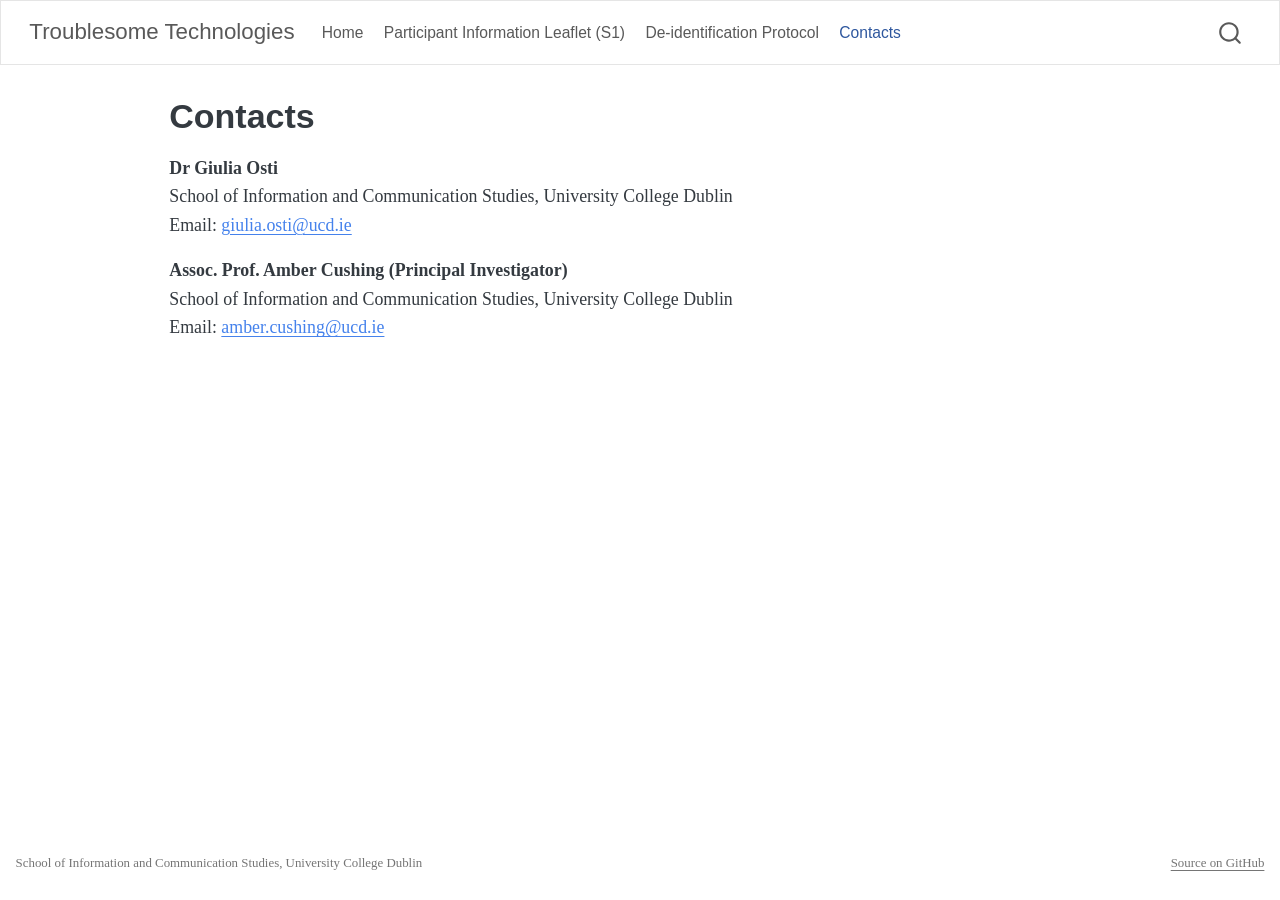
==== docs/contacts.html @ 01d64afc "Font and contacts fix" ====
<!DOCTYPE html>
<html xmlns="http://www.w3.org/1999/xhtml" lang="en-IE" xml:lang="en-IE"><head>

<meta charset="utf-8">
<meta name="generator" content="quarto-1.5.52">

<meta name="viewport" content="width=device-width, initial-scale=1.0, user-scalable=yes">


<title>Contacts – Troublesome Technologies</title>
<style>
code{white-space: pre-wrap;}
span.smallcaps{font-variant: small-caps;}
div.columns{display: flex; gap: min(4vw, 1.5em);}
div.column{flex: auto; overflow-x: auto;}
div.hanging-indent{margin-left: 1.5em; text-indent: -1.5em;}
ul.task-list{list-style: none;}
ul.task-list li input[type="checkbox"] {
  width: 0.8em;
  margin: 0 0.8em 0.2em -1em; /* quarto-specific, see https://github.com/quarto-dev/quarto-cli/issues/4556 */ 
  vertical-align: middle;
}
</style>


<script src="site_libs/quarto-nav/quarto-nav.js"></script>
<script src="site_libs/quarto-nav/headroom.min.js"></script>
<script src="site_libs/clipboard/clipboard.min.js"></script>
<script src="site_libs/quarto-search/autocomplete.umd.js"></script>
<script src="site_libs/quarto-search/fuse.min.js"></script>
<script src="site_libs/quarto-search/quarto-search.js"></script>
<meta name="quarto:offset" content="./">
<link href="./imgs/icon-tt.png" rel="icon" type="image/png">
<script src="site_libs/quarto-html/quarto.js"></script>
<script src="site_libs/quarto-html/popper.min.js"></script>
<script src="site_libs/quarto-html/tippy.umd.min.js"></script>
<script src="site_libs/quarto-html/anchor.min.js"></script>
<link href="site_libs/quarto-html/tippy.css" rel="stylesheet">
<link href="site_libs/quarto-html/quarto-syntax-highlighting.css" rel="stylesheet" id="quarto-text-highlighting-styles">
<script src="site_libs/bootstrap/bootstrap.min.js"></script>
<link href="site_libs/bootstrap/bootstrap-icons.css" rel="stylesheet">
<link href="site_libs/bootstrap/bootstrap.min.css" rel="stylesheet" id="quarto-bootstrap" data-mode="light">
<script id="quarto-search-options" type="application/json">{
  "location": "navbar",
  "copy-button": false,
  "collapse-after": 3,
  "panel-placement": "end",
  "type": "overlay",
  "limit": 50,
  "keyboard-shortcut": [
    "f",
    "/",
    "s"
  ],
  "show-item-context": false,
  "language": {
    "search-no-results-text": "No results",
    "search-matching-documents-text": "matching documents",
    "search-copy-link-title": "Copy link to search",
    "search-hide-matches-text": "Hide additional matches",
    "search-more-match-text": "more match in this document",
    "search-more-matches-text": "more matches in this document",
    "search-clear-button-title": "Clear",
    "search-text-placeholder": "",
    "search-detached-cancel-button-title": "Cancel",
    "search-submit-button-title": "Submit",
    "search-label": "Search"
  }
}</script>


</head>

<body class="nav-fixed">

<div id="quarto-search-results"></div>
  <header id="quarto-header" class="headroom fixed-top">
    <nav class="navbar navbar-expand-lg " data-bs-theme="dark">
      <div class="navbar-container container-fluid">
      <div class="navbar-brand-container mx-auto">
    <a class="navbar-brand" href="./index.html">
    <span class="navbar-title">Troublesome Technologies</span>
    </a>
  </div>
            <div id="quarto-search" class="" title="Search"></div>
          <button class="navbar-toggler" type="button" data-bs-toggle="collapse" data-bs-target="#navbarCollapse" aria-controls="navbarCollapse" role="menu" aria-expanded="false" aria-label="Toggle navigation" onclick="if (window.quartoToggleHeadroom) { window.quartoToggleHeadroom(); }">
  <span class="navbar-toggler-icon"></span>
</button>
          <div class="collapse navbar-collapse" id="navbarCollapse">
            <ul class="navbar-nav navbar-nav-scroll me-auto">
  <li class="nav-item">
    <a class="nav-link" href="./index.html"> 
<span class="menu-text">Home</span></a>
  </li>  
  <li class="nav-item">
    <a class="nav-link" href="./pil/strand-1-survey.html"> 
<span class="menu-text">Participant Information Leaflet (S1)</span></a>
  </li>  
  <li class="nav-item">
    <a class="nav-link" href="./protocols/de-identification.html"> 
<span class="menu-text">De-identification Protocol</span></a>
  </li>  
  <li class="nav-item">
    <a class="nav-link active" href="./contacts.html" aria-current="page"> 
<span class="menu-text">Contacts</span></a>
  </li>  
</ul>
          </div> <!-- /navcollapse -->
            <div class="quarto-navbar-tools">
</div>
      </div> <!-- /container-fluid -->
    </nav>
</header>
<!-- content -->
<div id="quarto-content" class="quarto-container page-columns page-rows-contents page-layout-article page-navbar">
<!-- sidebar -->
<!-- margin-sidebar -->
    <div id="quarto-margin-sidebar" class="sidebar margin-sidebar zindex-bottom">
        
    </div>
<!-- main -->
<main class="content" id="quarto-document-content">

<header id="title-block-header" class="quarto-title-block default">
<div class="quarto-title">
<h1 class="title">Contacts</h1>
</div>



<div class="quarto-title-meta">

    
  
    
  </div>
  


</header>


<p><strong>Dr Giulia Osti</strong><br>
School of Information and Communication Studies, University College Dublin<br>
Email: <a href="mailto:giulia.osti@ucd.ie">giulia.osti@ucd.ie</a></p>
<p><strong>Assoc. Prof.&nbsp;Amber Cushing (Principal Investigator)</strong><br>
School of Information and Communication Studies, University College Dublin<br>
Email: <a href="mailto:amber.cushing@ucd.ie">amber.cushing@ucd.ie</a></p>



</main> <!-- /main -->
<script id="quarto-html-after-body" type="application/javascript">
window.document.addEventListener("DOMContentLoaded", function (event) {
  const toggleBodyColorMode = (bsSheetEl) => {
    const mode = bsSheetEl.getAttribute("data-mode");
    const bodyEl = window.document.querySelector("body");
    if (mode === "dark") {
      bodyEl.classList.add("quarto-dark");
      bodyEl.classList.remove("quarto-light");
    } else {
      bodyEl.classList.add("quarto-light");
      bodyEl.classList.remove("quarto-dark");
    }
  }
  const toggleBodyColorPrimary = () => {
    const bsSheetEl = window.document.querySelector("link#quarto-bootstrap");
    if (bsSheetEl) {
      toggleBodyColorMode(bsSheetEl);
    }
  }
  toggleBodyColorPrimary();  
  const icon = "";
  const anchorJS = new window.AnchorJS();
  anchorJS.options = {
    placement: 'right',
    icon: icon
  };
  anchorJS.add('.anchored');
  const isCodeAnnotation = (el) => {
    for (const clz of el.classList) {
      if (clz.startsWith('code-annotation-')) {                     
        return true;
      }
    }
    return false;
  }
  const onCopySuccess = function(e) {
    // button target
    const button = e.trigger;
    // don't keep focus
    button.blur();
    // flash "checked"
    button.classList.add('code-copy-button-checked');
    var currentTitle = button.getAttribute("title");
    button.setAttribute("title", "Copied!");
    let tooltip;
    if (window.bootstrap) {
      button.setAttribute("data-bs-toggle", "tooltip");
      button.setAttribute("data-bs-placement", "left");
      button.setAttribute("data-bs-title", "Copied!");
      tooltip = new bootstrap.Tooltip(button, 
        { trigger: "manual", 
          customClass: "code-copy-button-tooltip",
          offset: [0, -8]});
      tooltip.show();    
    }
    setTimeout(function() {
      if (tooltip) {
        tooltip.hide();
        button.removeAttribute("data-bs-title");
        button.removeAttribute("data-bs-toggle");
        button.removeAttribute("data-bs-placement");
      }
      button.setAttribute("title", currentTitle);
      button.classList.remove('code-copy-button-checked');
    }, 1000);
    // clear code selection
    e.clearSelection();
  }
  const getTextToCopy = function(trigger) {
      const codeEl = trigger.previousElementSibling.cloneNode(true);
      for (const childEl of codeEl.children) {
        if (isCodeAnnotation(childEl)) {
          childEl.remove();
        }
      }
      return codeEl.innerText;
  }
  const clipboard = new window.ClipboardJS('.code-copy-button:not([data-in-quarto-modal])', {
    text: getTextToCopy
  });
  clipboard.on('success', onCopySuccess);
  if (window.document.getElementById('quarto-embedded-source-code-modal')) {
    // For code content inside modals, clipBoardJS needs to be initialized with a container option
    // TODO: Check when it could be a function (https://github.com/zenorocha/clipboard.js/issues/860)
    const clipboardModal = new window.ClipboardJS('.code-copy-button[data-in-quarto-modal]', {
      text: getTextToCopy,
      container: window.document.getElementById('quarto-embedded-source-code-modal')
    });
    clipboardModal.on('success', onCopySuccess);
  }
    var localhostRegex = new RegExp(/^(?:http|https):\/\/localhost\:?[0-9]*\//);
    var mailtoRegex = new RegExp(/^mailto:/);
      var filterRegex = new RegExp("https:\/\/semanticnoodles\.github\.io\/troublesome-technologies\/");
    var isInternal = (href) => {
        return filterRegex.test(href) || localhostRegex.test(href) || mailtoRegex.test(href);
    }
    // Inspect non-navigation links and adorn them if external
 	var links = window.document.querySelectorAll('a[href]:not(.nav-link):not(.navbar-brand):not(.toc-action):not(.sidebar-link):not(.sidebar-item-toggle):not(.pagination-link):not(.no-external):not([aria-hidden]):not(.dropdown-item):not(.quarto-navigation-tool):not(.about-link)');
    for (var i=0; i<links.length; i++) {
      const link = links[i];
      if (!isInternal(link.href)) {
        // undo the damage that might have been done by quarto-nav.js in the case of
        // links that we want to consider external
        if (link.dataset.originalHref !== undefined) {
          link.href = link.dataset.originalHref;
        }
          // target, if specified
          link.setAttribute("target", "_blank");
          if (link.getAttribute("rel") === null) {
            link.setAttribute("rel", "noopener");
          }
      }
    }
  function tippyHover(el, contentFn, onTriggerFn, onUntriggerFn) {
    const config = {
      allowHTML: true,
      maxWidth: 500,
      delay: 100,
      arrow: false,
      appendTo: function(el) {
          return el.parentElement;
      },
      interactive: true,
      interactiveBorder: 10,
      theme: 'quarto',
      placement: 'bottom-start',
    };
    if (contentFn) {
      config.content = contentFn;
    }
    if (onTriggerFn) {
      config.onTrigger = onTriggerFn;
    }
    if (onUntriggerFn) {
      config.onUntrigger = onUntriggerFn;
    }
    window.tippy(el, config); 
  }
  const noterefs = window.document.querySelectorAll('a[role="doc-noteref"]');
  for (var i=0; i<noterefs.length; i++) {
    const ref = noterefs[i];
    tippyHover(ref, function() {
      // use id or data attribute instead here
      let href = ref.getAttribute('data-footnote-href') || ref.getAttribute('href');
      try { href = new URL(href).hash; } catch {}
      const id = href.replace(/^#\/?/, "");
      const note = window.document.getElementById(id);
      if (note) {
        return note.innerHTML;
      } else {
        return "";
      }
    });
  }
  const xrefs = window.document.querySelectorAll('a.quarto-xref');
  const processXRef = (id, note) => {
    // Strip column container classes
    const stripColumnClz = (el) => {
      el.classList.remove("page-full", "page-columns");
      if (el.children) {
        for (const child of el.children) {
          stripColumnClz(child);
        }
      }
    }
    stripColumnClz(note)
    if (id === null || id.startsWith('sec-')) {
      // Special case sections, only their first couple elements
      const container = document.createElement("div");
      if (note.children && note.children.length > 2) {
        container.appendChild(note.children[0].cloneNode(true));
        for (let i = 1; i < note.children.length; i++) {
          const child = note.children[i];
          if (child.tagName === "P" && child.innerText === "") {
            continue;
          } else {
            container.appendChild(child.cloneNode(true));
            break;
          }
        }
        if (window.Quarto?.typesetMath) {
          window.Quarto.typesetMath(container);
        }
        return container.innerHTML
      } else {
        if (window.Quarto?.typesetMath) {
          window.Quarto.typesetMath(note);
        }
        return note.innerHTML;
      }
    } else {
      // Remove any anchor links if they are present
      const anchorLink = note.querySelector('a.anchorjs-link');
      if (anchorLink) {
        anchorLink.remove();
      }
      if (window.Quarto?.typesetMath) {
        window.Quarto.typesetMath(note);
      }
      // TODO in 1.5, we should make sure this works without a callout special case
      if (note.classList.contains("callout")) {
        return note.outerHTML;
      } else {
        return note.innerHTML;
      }
    }
  }
  for (var i=0; i<xrefs.length; i++) {
    const xref = xrefs[i];
    tippyHover(xref, undefined, function(instance) {
      instance.disable();
      let url = xref.getAttribute('href');
      let hash = undefined; 
      if (url.startsWith('#')) {
        hash = url;
      } else {
        try { hash = new URL(url).hash; } catch {}
      }
      if (hash) {
        const id = hash.replace(/^#\/?/, "");
        const note = window.document.getElementById(id);
        if (note !== null) {
          try {
            const html = processXRef(id, note.cloneNode(true));
            instance.setContent(html);
          } finally {
            instance.enable();
            instance.show();
          }
        } else {
          // See if we can fetch this
          fetch(url.split('#')[0])
          .then(res => res.text())
          .then(html => {
            const parser = new DOMParser();
            const htmlDoc = parser.parseFromString(html, "text/html");
            const note = htmlDoc.getElementById(id);
            if (note !== null) {
              const html = processXRef(id, note);
              instance.setContent(html);
            } 
          }).finally(() => {
            instance.enable();
            instance.show();
          });
        }
      } else {
        // See if we can fetch a full url (with no hash to target)
        // This is a special case and we should probably do some content thinning / targeting
        fetch(url)
        .then(res => res.text())
        .then(html => {
          const parser = new DOMParser();
          const htmlDoc = parser.parseFromString(html, "text/html");
          const note = htmlDoc.querySelector('main.content');
          if (note !== null) {
            // This should only happen for chapter cross references
            // (since there is no id in the URL)
            // remove the first header
            if (note.children.length > 0 && note.children[0].tagName === "HEADER") {
              note.children[0].remove();
            }
            const html = processXRef(null, note);
            instance.setContent(html);
          } 
        }).finally(() => {
          instance.enable();
          instance.show();
        });
      }
    }, function(instance) {
    });
  }
      let selectedAnnoteEl;
      const selectorForAnnotation = ( cell, annotation) => {
        let cellAttr = 'data-code-cell="' + cell + '"';
        let lineAttr = 'data-code-annotation="' +  annotation + '"';
        const selector = 'span[' + cellAttr + '][' + lineAttr + ']';
        return selector;
      }
      const selectCodeLines = (annoteEl) => {
        const doc = window.document;
        const targetCell = annoteEl.getAttribute("data-target-cell");
        const targetAnnotation = annoteEl.getAttribute("data-target-annotation");
        const annoteSpan = window.document.querySelector(selectorForAnnotation(targetCell, targetAnnotation));
        const lines = annoteSpan.getAttribute("data-code-lines").split(",");
        const lineIds = lines.map((line) => {
          return targetCell + "-" + line;
        })
        let top = null;
        let height = null;
        let parent = null;
        if (lineIds.length > 0) {
            //compute the position of the single el (top and bottom and make a div)
            const el = window.document.getElementById(lineIds[0]);
            top = el.offsetTop;
            height = el.offsetHeight;
            parent = el.parentElement.parentElement;
          if (lineIds.length > 1) {
            const lastEl = window.document.getElementById(lineIds[lineIds.length - 1]);
            const bottom = lastEl.offsetTop + lastEl.offsetHeight;
            height = bottom - top;
          }
          if (top !== null && height !== null && parent !== null) {
            // cook up a div (if necessary) and position it 
            let div = window.document.getElementById("code-annotation-line-highlight");
            if (div === null) {
              div = window.document.createElement("div");
              div.setAttribute("id", "code-annotation-line-highlight");
              div.style.position = 'absolute';
              parent.appendChild(div);
            }
            div.style.top = top - 2 + "px";
            div.style.height = height + 4 + "px";
            div.style.left = 0;
            let gutterDiv = window.document.getElementById("code-annotation-line-highlight-gutter");
            if (gutterDiv === null) {
              gutterDiv = window.document.createElement("div");
              gutterDiv.setAttribute("id", "code-annotation-line-highlight-gutter");
              gutterDiv.style.position = 'absolute';
              const codeCell = window.document.getElementById(targetCell);
              const gutter = codeCell.querySelector('.code-annotation-gutter');
              gutter.appendChild(gutterDiv);
            }
            gutterDiv.style.top = top - 2 + "px";
            gutterDiv.style.height = height + 4 + "px";
          }
          selectedAnnoteEl = annoteEl;
        }
      };
      const unselectCodeLines = () => {
        const elementsIds = ["code-annotation-line-highlight", "code-annotation-line-highlight-gutter"];
        elementsIds.forEach((elId) => {
          const div = window.document.getElementById(elId);
          if (div) {
            div.remove();
          }
        });
        selectedAnnoteEl = undefined;
      };
        // Handle positioning of the toggle
    window.addEventListener(
      "resize",
      throttle(() => {
        elRect = undefined;
        if (selectedAnnoteEl) {
          selectCodeLines(selectedAnnoteEl);
        }
      }, 10)
    );
    function throttle(fn, ms) {
    let throttle = false;
    let timer;
      return (...args) => {
        if(!throttle) { // first call gets through
            fn.apply(this, args);
            throttle = true;
        } else { // all the others get throttled
            if(timer) clearTimeout(timer); // cancel #2
            timer = setTimeout(() => {
              fn.apply(this, args);
              timer = throttle = false;
            }, ms);
        }
      };
    }
      // Attach click handler to the DT
      const annoteDls = window.document.querySelectorAll('dt[data-target-cell]');
      for (const annoteDlNode of annoteDls) {
        annoteDlNode.addEventListener('click', (event) => {
          const clickedEl = event.target;
          if (clickedEl !== selectedAnnoteEl) {
            unselectCodeLines();
            const activeEl = window.document.querySelector('dt[data-target-cell].code-annotation-active');
            if (activeEl) {
              activeEl.classList.remove('code-annotation-active');
            }
            selectCodeLines(clickedEl);
            clickedEl.classList.add('code-annotation-active');
          } else {
            // Unselect the line
            unselectCodeLines();
            clickedEl.classList.remove('code-annotation-active');
          }
        });
      }
  const findCites = (el) => {
    const parentEl = el.parentElement;
    if (parentEl) {
      const cites = parentEl.dataset.cites;
      if (cites) {
        return {
          el,
          cites: cites.split(' ')
        };
      } else {
        return findCites(el.parentElement)
      }
    } else {
      return undefined;
    }
  };
  var bibliorefs = window.document.querySelectorAll('a[role="doc-biblioref"]');
  for (var i=0; i<bibliorefs.length; i++) {
    const ref = bibliorefs[i];
    const citeInfo = findCites(ref);
    if (citeInfo) {
      tippyHover(citeInfo.el, function() {
        var popup = window.document.createElement('div');
        citeInfo.cites.forEach(function(cite) {
          var citeDiv = window.document.createElement('div');
          citeDiv.classList.add('hanging-indent');
          citeDiv.classList.add('csl-entry');
          var biblioDiv = window.document.getElementById('ref-' + cite);
          if (biblioDiv) {
            citeDiv.innerHTML = biblioDiv.innerHTML;
          }
          popup.appendChild(citeDiv);
        });
        return popup.innerHTML;
      });
    }
  }
});
</script>
</div> <!-- /content -->
<footer class="footer">
  <div class="nav-footer">
    <div class="nav-footer-left">
<p>School of Information and Communication Studies, University College Dublin</p>
</div>   
    <div class="nav-footer-center">
      &nbsp;
    </div>
    <div class="nav-footer-right">
<p><a href="https://github.com/semanticnoodles/troublesome-technologies">Source on GitHub</a></p>
</div>
  </div>
</footer>




</body></html>
---- docs/site_libs/quarto-html/tippy.css ----
.tippy-box[data-animation=fade][data-state=hidden]{opacity:0}[data-tippy-root]{max-width:calc(100vw - 10px)}.tippy-box{position:relative;background-color:#333;color:#fff;border-radius:4px;font-size:14px;line-height:1.4;white-space:normal;outline:0;transition-property:transform,visibility,opacity}.tippy-box[data-placement^=top]>.tippy-arrow{bottom:0}.tippy-box[data-placement^=top]>.tippy-arrow:before{bottom:-7px;left:0;border-width:8px 8px 0;border-top-color:initial;transform-origin:center top}.tippy-box[data-placement^=bottom]>.tippy-arrow{top:0}.tippy-box[data-placement^=bottom]>.tippy-arrow:before{top:-7px;left:0;border-width:0 8px 8px;border-bottom-color:initial;transform-origin:center bottom}.tippy-box[data-placement^=left]>.tippy-arrow{right:0}.tippy-box[data-placement^=left]>.tippy-arrow:before{border-width:8px 0 8px 8px;border-left-color:initial;right:-7px;transform-origin:center left}.tippy-box[data-placement^=right]>.tippy-arrow{left:0}.tippy-box[data-placement^=right]>.tippy-arrow:before{left:-7px;border-width:8px 8px 8px 0;border-right-color:initial;transform-origin:center right}.tippy-box[data-inertia][data-state=visible]{transition-timing-function:cubic-bezier(.54,1.5,.38,1.11)}.tippy-arrow{width:16px;height:16px;color:#333}.tippy-arrow:before{content:"";position:absolute;border-color:transparent;border-style:solid}.tippy-content{position:relative;padding:5px 9px;z-index:1}
---- docs/site_libs/quarto-html/quarto-syntax-highlighting.css ----
/* quarto syntax highlight colors */
:root {
  --quarto-hl-ot-color: #003B4F;
  --quarto-hl-at-color: #657422;
  --quarto-hl-ss-color: #20794D;
  --quarto-hl-an-color: #5E5E5E;
  --quarto-hl-fu-color: #4758AB;
  --quarto-hl-st-color: #20794D;
  --quarto-hl-cf-color: #003B4F;
  --quarto-hl-op-color: #5E5E5E;
  --quarto-hl-er-color: #AD0000;
  --quarto-hl-bn-color: #AD0000;
  --quarto-hl-al-color: #AD0000;
  --quarto-hl-va-color: #111111;
  --quarto-hl-bu-color: inherit;
  --quarto-hl-ex-color: inherit;
  --quarto-hl-pp-color: #AD0000;
  --quarto-hl-in-color: #5E5E5E;
  --quarto-hl-vs-color: #20794D;
  --quarto-hl-wa-color: #5E5E5E;
  --quarto-hl-do-color: #5E5E5E;
  --quarto-hl-im-color: #00769E;
  --quarto-hl-ch-color: #20794D;
  --quarto-hl-dt-color: #AD0000;
  --quarto-hl-fl-color: #AD0000;
  --quarto-hl-co-color: #5E5E5E;
  --quarto-hl-cv-color: #5E5E5E;
  --quarto-hl-cn-color: #8f5902;
  --quarto-hl-sc-color: #5E5E5E;
  --quarto-hl-dv-color: #AD0000;
  --quarto-hl-kw-color: #003B4F;
}

/* other quarto variables */
:root {
  --quarto-font-monospace: SFMono-Regular, Menlo, Monaco, Consolas, "Liberation Mono", "Courier New", monospace;
}

pre > code.sourceCode > span {
  color: #003B4F;
}

code span {
  color: #003B4F;
}

code.sourceCode > span {
  color: #003B4F;
}

div.sourceCode,
div.sourceCode pre.sourceCode {
  color: #003B4F;
}

code span.ot {
  color: #003B4F;
  font-style: inherit;
}

code span.at {
  color: #657422;
  font-style: inherit;
}

code span.ss {
  color: #20794D;
  font-style: inherit;
}

code span.an {
  color: #5E5E5E;
  font-style: inherit;
}

code span.fu {
  color: #4758AB;
  font-style: inherit;
}

code span.st {
  color: #20794D;
  font-style: inherit;
}

code span.cf {
  color: #003B4F;
  font-weight: bold;
  font-style: inherit;
}

code span.op {
  color: #5E5E5E;
  font-style: inherit;
}

code span.er {
  color: #AD0000;
  font-style: inherit;
}

code span.bn {
  color: #AD0000;
  font-style: inherit;
}

code span.al {
  color: #AD0000;
  font-style: inherit;
}

code span.va {
  color: #111111;
  font-style: inherit;
}

code span.bu {
  font-style: inherit;
}

code span.ex {
  font-style: inherit;
}

code span.pp {
  color: #AD0000;
  font-style: inherit;
}

code span.in {
  color: #5E5E5E;
  font-style: inherit;
}

code span.vs {
  color: #20794D;
  font-style: inherit;
}

code span.wa {
  color: #5E5E5E;
  font-style: italic;
}

code span.do {
  color: #5E5E5E;
  font-style: italic;
}

code span.im {
  color: #00769E;
  font-style: inherit;
}

code span.ch {
  color: #20794D;
  font-style: inherit;
}

code span.dt {
  color: #AD0000;
  font-style: inherit;
}

code span.fl {
  color: #AD0000;
  font-style: inherit;
}

code span.co {
  color: #5E5E5E;
  font-style: inherit;
}

code span.cv {
  color: #5E5E5E;
  font-style: italic;
}

code span.cn {
  color: #8f5902;
  font-style: inherit;
}

code span.sc {
  color: #5E5E5E;
  font-style: inherit;
}

code span.dv {
  color: #AD0000;
  font-style: inherit;
}

code span.kw {
  color: #003B4F;
  font-weight: bold;
  font-style: inherit;
}

.prevent-inlining {
  content: "</";
}

/*# sourceMappingURL=debc5d5d77c3f9108843748ff7464032.css.map */
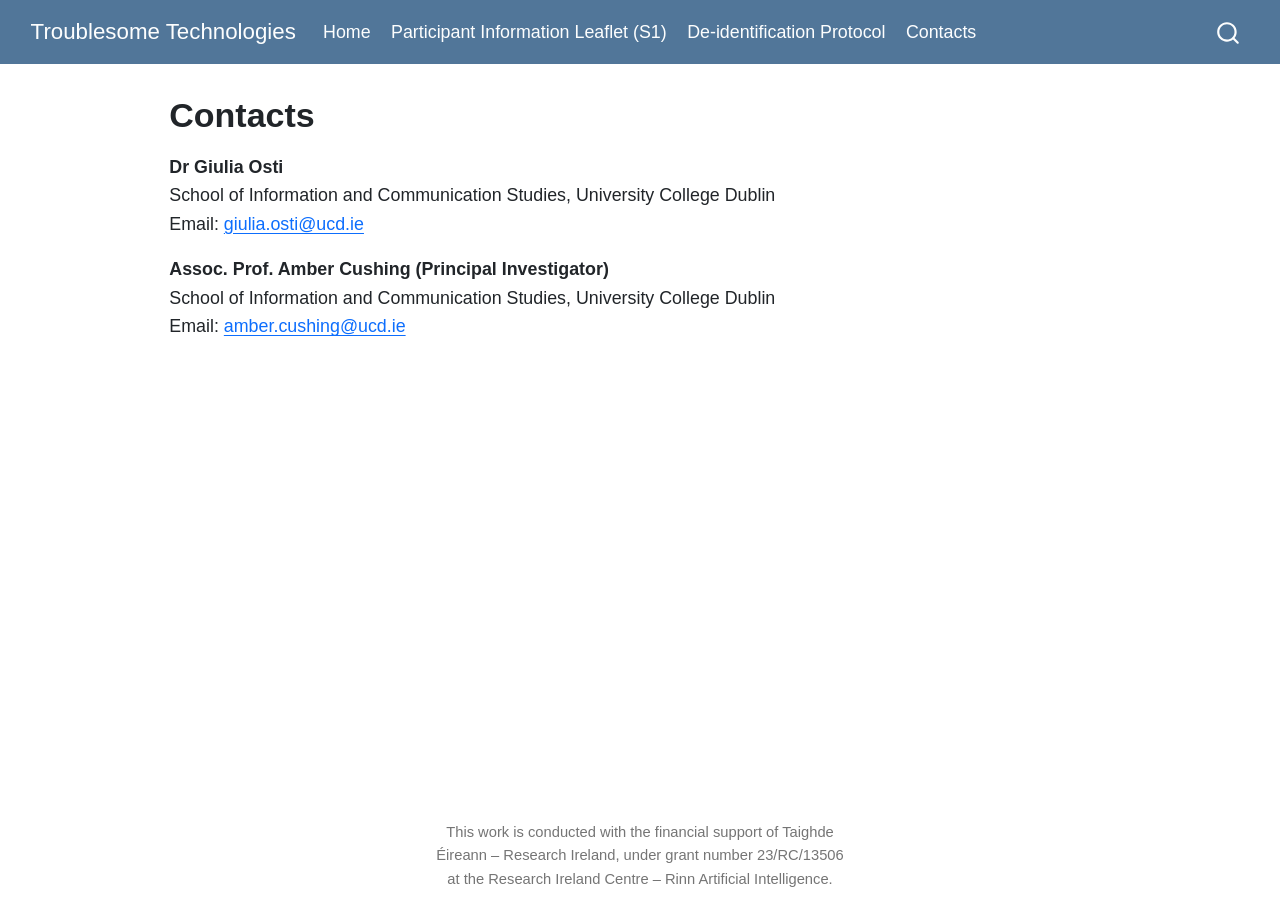
==== commit 204562fb: "Content injection" ====
--- a/docs/contacts.html
+++ b/docs/contacts.html
@@ -579,14 +579,14 @@
 <footer class="footer">
   <div class="nav-footer">
     <div class="nav-footer-left">
-<p>School of Information and Communication Studies, University College Dublin</p>
-</div>   
+      &nbsp;
+    </div>   
     <div class="nav-footer-center">
+<p>This work is conducted with the financial support of Taighde Éireann – Research Ireland, under grant number 23/RC/13506 at the Research Ireland Centre – Rinn Artificial Intelligence.</p>
+</div>
+    <div class="nav-footer-right">
       &nbsp;
     </div>
-    <div class="nav-footer-right">
-<p><a href="https://github.com/semanticnoodles/troublesome-technologies">Source on GitHub</a></p>
-</div>
   </div>
 </footer>
 
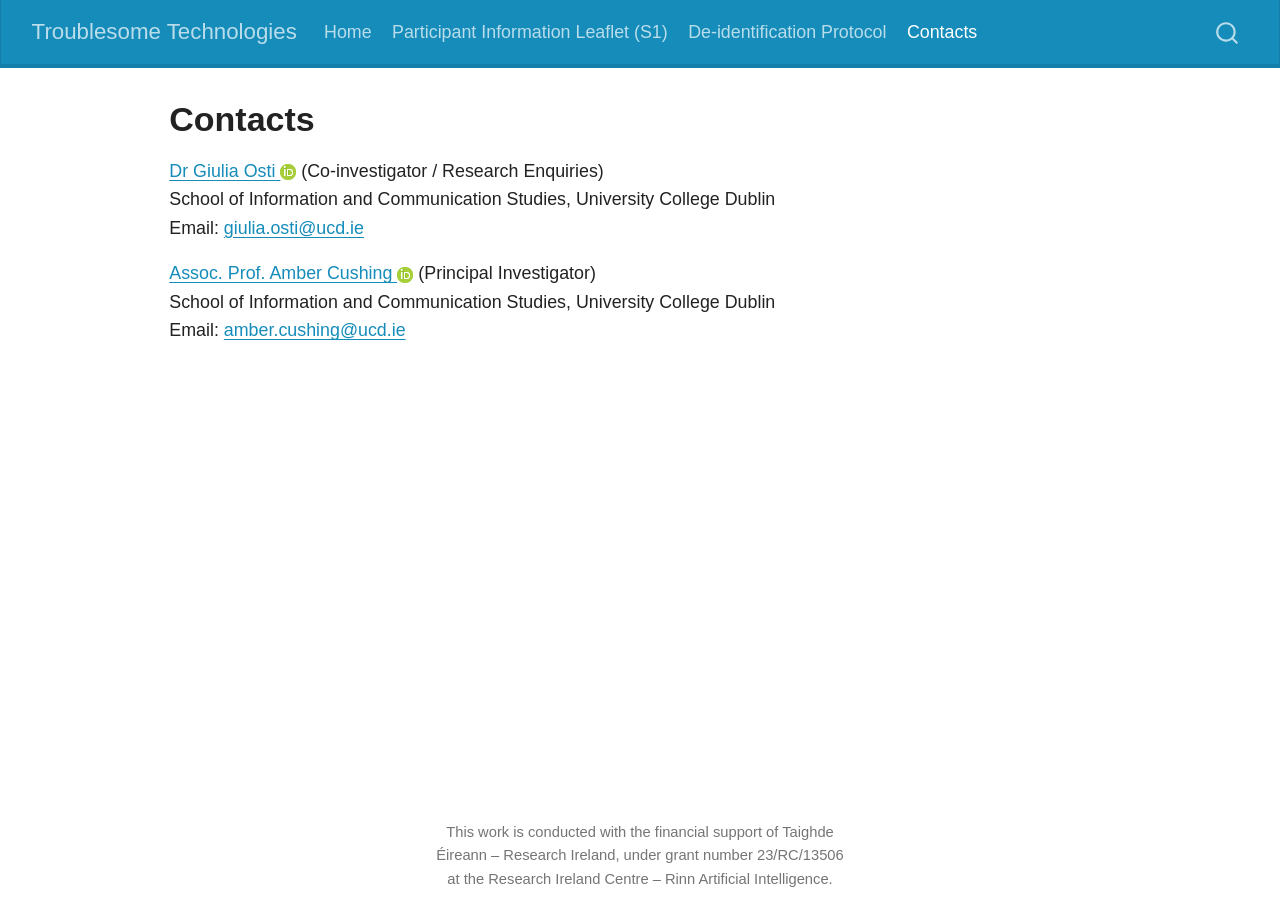
==== commit 67f070bd: "Final retouches" ====
--- a/docs/contacts.html
+++ b/docs/contacts.html
@@ -140,10 +140,10 @@
 </header>
 
 
-<p><strong>Dr Giulia Osti</strong><br>
+<p><a href="https://orcid.org/0000-0003-3179-6980">Dr Giulia Osti <img src="./imgs/orcid_16x16.webp" alt="ORCID Logo"></a> (Co-investigator / Research Enquiries)<br>
 School of Information and Communication Studies, University College Dublin<br>
 Email: <a href="mailto:giulia.osti@ucd.ie">giulia.osti@ucd.ie</a></p>
-<p><strong>Assoc. Prof.&nbsp;Amber Cushing (Principal Investigator)</strong><br>
+<p><a href="https://orcid.org/0000-0003-0186-0689">Assoc. Prof.&nbsp;Amber Cushing <img src="./imgs/orcid_16x16.webp" alt="ORCID Logo"></a> (Principal Investigator)<br>
 School of Information and Communication Studies, University College Dublin<br>
 Email: <a href="mailto:amber.cushing@ucd.ie">amber.cushing@ucd.ie</a></p>
 
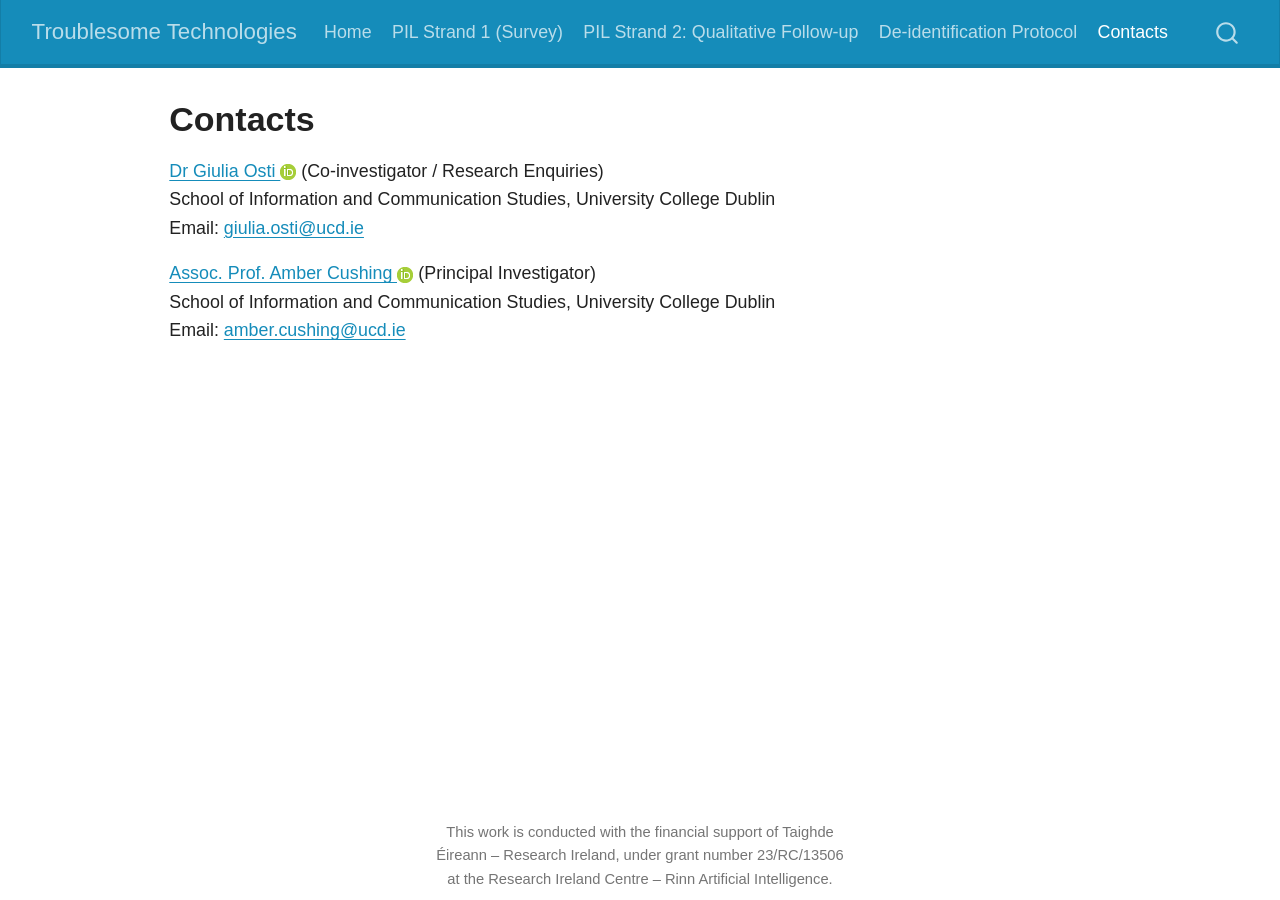
==== commit a8c85ad3: "PIL S2 upload" ====
--- a/docs/contacts.html
+++ b/docs/contacts.html
@@ -94,7 +94,11 @@
   </li>  
   <li class="nav-item">
     <a class="nav-link" href="./pil/strand-1-survey.html"> 
-<span class="menu-text">Participant Information Leaflet (S1)</span></a>
+<span class="menu-text">PIL Strand 1 (Survey)</span></a>
+  </li>  
+  <li class="nav-item">
+    <a class="nav-link" href="./pil/strand-2-qualitative.html"> 
+<span class="menu-text">PIL Strand 2: Qualitative Follow-up</span></a>
   </li>  
   <li class="nav-item">
     <a class="nav-link" href="./protocols/de-identification.html"> 
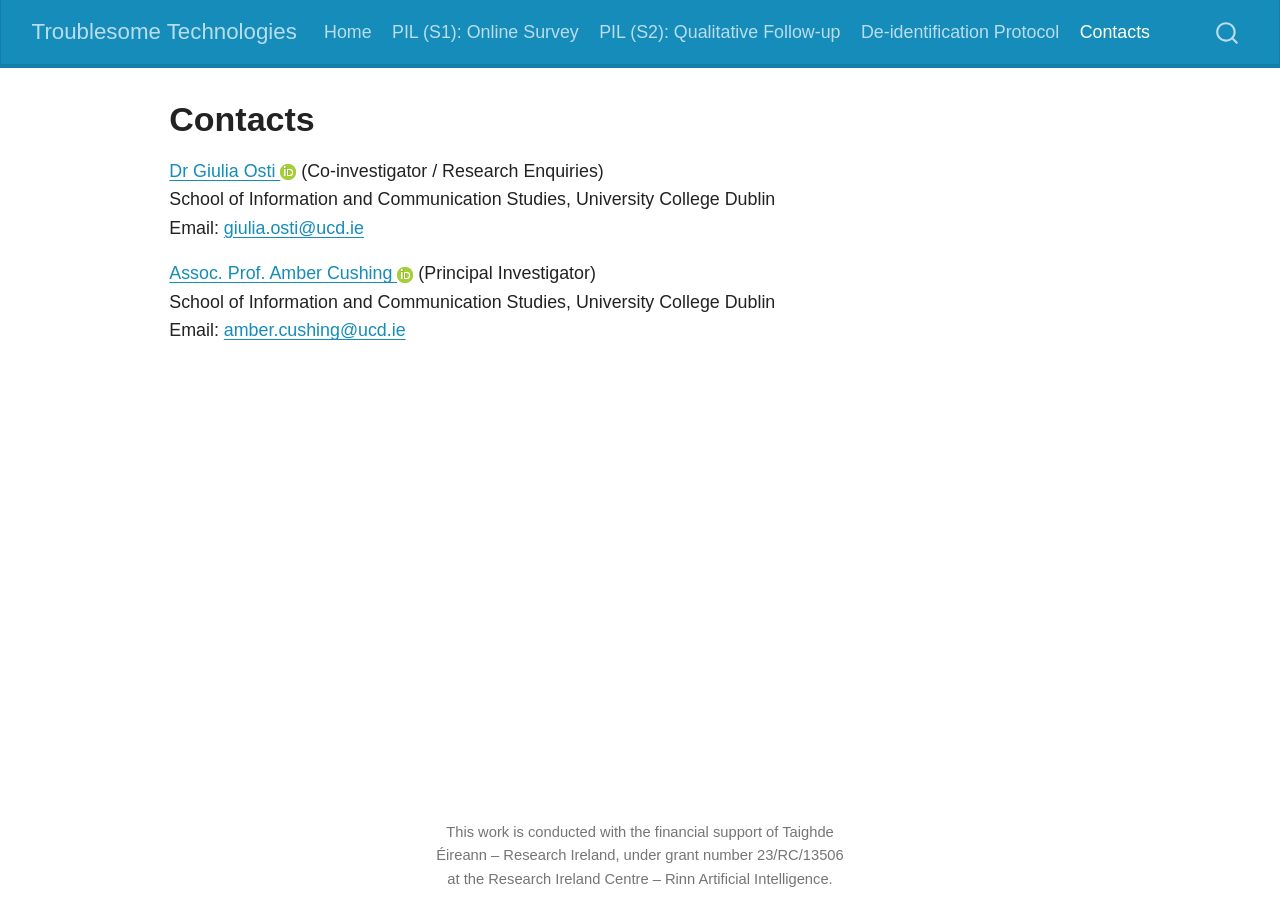
==== commit dab57212: "YAML update and minor fixes" ====
--- a/docs/contacts.html
+++ b/docs/contacts.html
@@ -94,11 +94,11 @@
   </li>  
   <li class="nav-item">
     <a class="nav-link" href="./pil/strand-1-survey.html"> 
-<span class="menu-text">PIL Strand 1 (Survey)</span></a>
+<span class="menu-text">PIL (S1): Online Survey</span></a>
   </li>  
   <li class="nav-item">
     <a class="nav-link" href="./pil/strand-2-qualitative.html"> 
-<span class="menu-text">PIL Strand 2: Qualitative Follow-up</span></a>
+<span class="menu-text">PIL (S2): Qualitative Follow-up</span></a>
   </li>  
   <li class="nav-item">
     <a class="nav-link" href="./protocols/de-identification.html"> 
